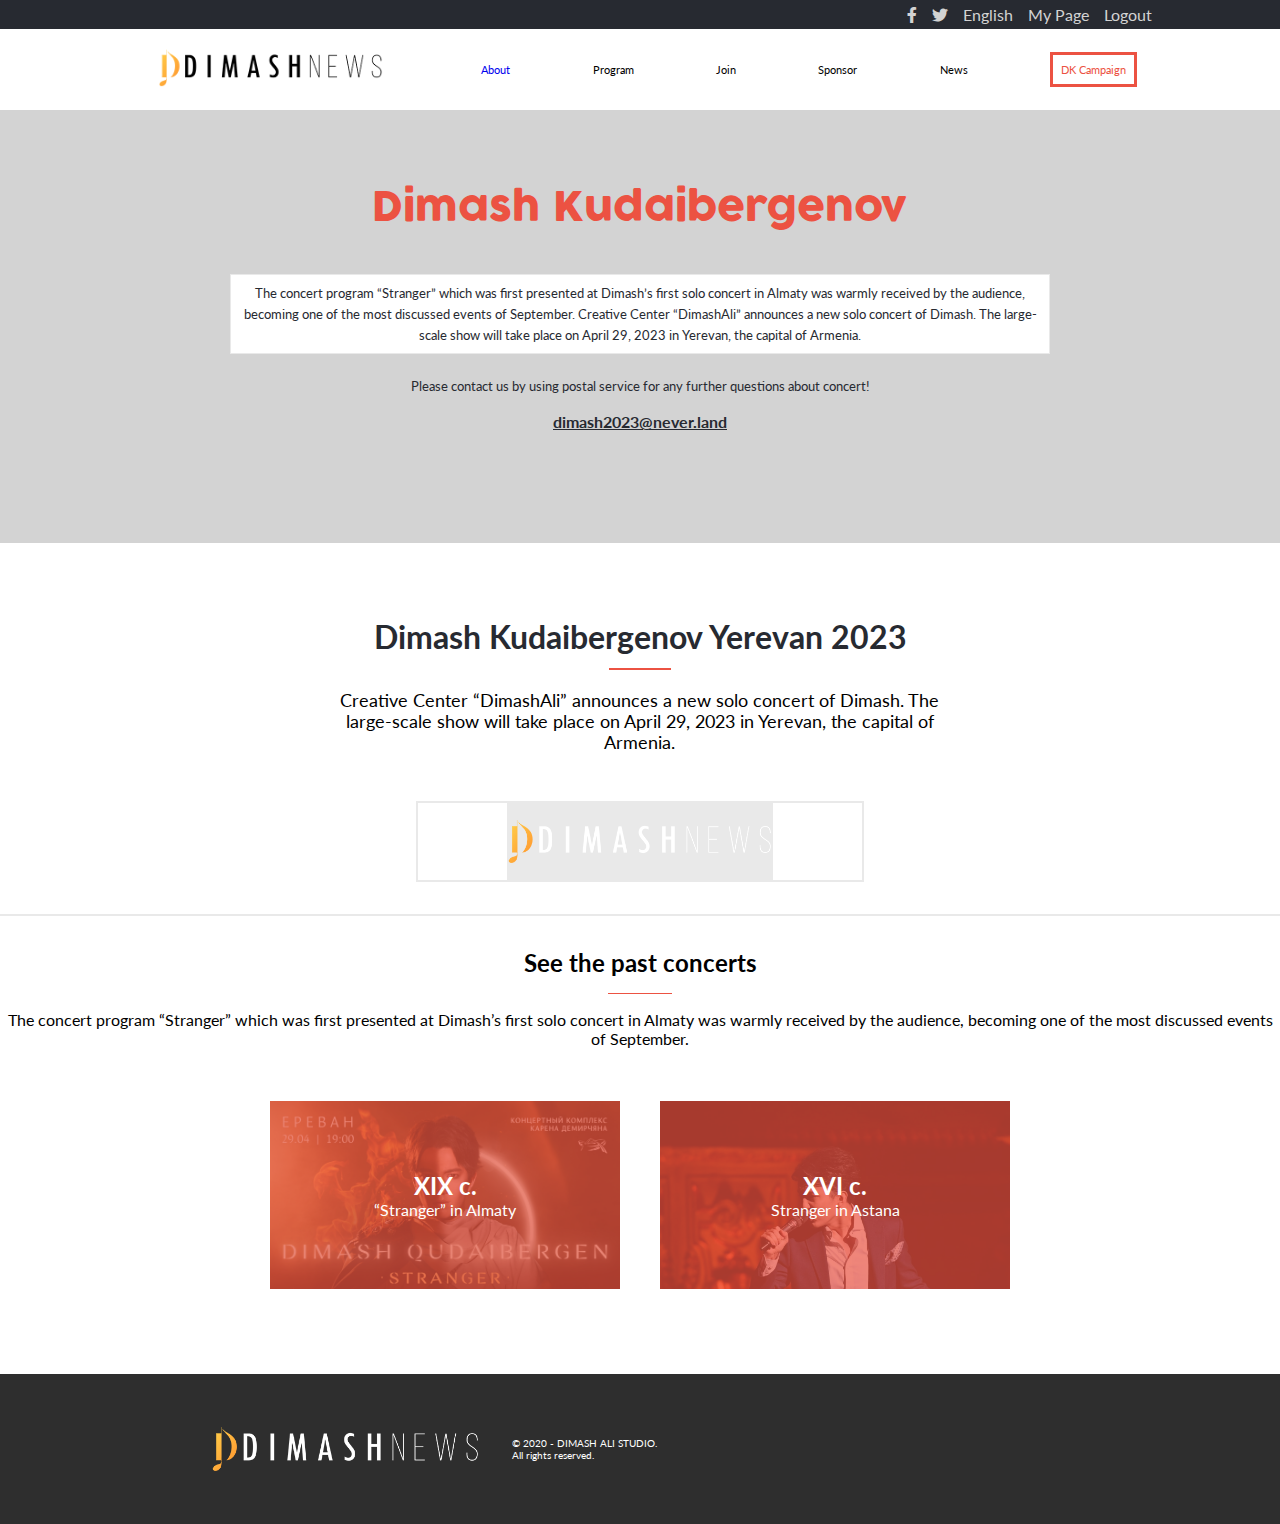
==== about.html @ eeaa068e "Add HTML, CSS, JS files" ====
<!DOCTYPE html>
<html lang="en">
<head>
  <meta charset="UTF-8">
  <meta http-equiv="X-UA-Compatible" content="IE=edge">
  <meta name="viewport" content="width=device-width, initial-scale=1.0">
  <link rel="stylesheet" href="style.css">
  <link rel="stylesheet" href="https://cdnjs.cloudflare.com/ajax/libs/font-awesome/5.15.4/css/all.min.css">
  <link rel="preconnect" href="https://fonts.googleapis.com">
  <link rel="preconnect" href="https://fonts.gstatic.com" crossorigin>
  <link href="https://fonts.googleapis.com/css2?family=Lato:ital,wght@0,100;0,300;0,400;0,700;0,900;1,100;1,300;1,400;1,700;1,900&family=Outfit:wght@100;400;700&family=Poppins&display=swap" rel="stylesheet">
  <title>About</title>
  <script src="about.js" defer></script>
</head>
<body>
  <header>
        <!--DOM mobile menu-->
        <div class="mobile-menu">

        </div>
    <nav class="nav-desktop">
      <ul class="nav-black">
        <li><i class="fab fa-facebook-f"></i></li>
        <li><i class="fab fa-twitter"></i></li>
        <li><span>English</span></li>
        <li><span>My Page</span></li>
        <li><span>Logout</span></li>
      </ul>
      <div class="nav-grey">
        <a href="index.html">
          <img src="media/logo1.png">
        </a>
        <ul> 
          <li><a class="link" href="about.html">About</a></li>
          <li><a>Program</a></li>
          <li><a>Join</a></li>
          <li><a>Sponsor</a></li>
          <li><a>News</a></li>
          <li><div class="div-orange">DK Campaign</div></li>
        </ul>
      </div>
    </nav>
  </header>
  <main>
    <section class="a-welcome">
      <div id="nav-menu" class="mobile">
        <a onclick="mobileMenu()"> 
          <i class="fas fa-bars"></i>
        </a>
      </div>
      <div class="w-div a-div">
        <p class="w-paragraph a-paragraph mobile">"“Stranger” concert, Yerevan (April 29, 2023)"</p>
        <h1 class="a-h1">
          Dimash
          Kudaibergenov
        </h1>
        <p class="a-description">
            The concert program “Stranger” which was first presented at Dimash’s first solo concert in Almaty was warmly received by the audience, becoming one of the most discussed events of September.
          <span class="a-span desktop">
            Creative Center “DimashAli” announces a new solo concert of Dimash. The large-scale show will take place on April 29, 2023 in Yerevan, the capital of Armenia.
          </span>
        </p>
        <p class="a-contact-us">
          Please contact us by using postal service for any further questions about concert!
        </p>
        <a id="email" href="#">dimash2023@never.land</a>
      </div>
    </section>
    <section class="a-logo">
      <div class="a-div-white">
        <h3 class="a-h2 mobile">
          Dimash Kudaibergenov <br> Yerevan 2023
        </h3>
        <h3 class="a-h2-d desktop">
          Dimash Kudaibergenov Yerevan 2023
        </h3>
        <div class="a-divider"></div>
        <p class="a-logo-info">
            Creative Center “DimashAli” announces a new solo concert of Dimash. The large-scale show will take place on April 29, 2023 in Yerevan, the capital of Armenia.
        </p>
      </div>
      <div class="a-logo-div">
        <img class="a-logo-image" src="media/logo.png">        
      </div>
    </section>
    <section class="a-history">
      <h3 class="a-history-h3">
        See the past concerts
      </h3>
      <div class="a-history-divider"></div>
      <p class="a-history-text">
        The concert program “Stranger” which was first presented at Dimash’s first solo concert in Almaty was warmly received by the audience, becoming one of the most discussed events of September.
      </p>
      <div class="a-past">
        <div  class="a-past-1">
          <div class="a-past-blur">
            <h2>
              XIX c.
            </h2>
            <p>
                “Stranger” in Almaty
            </p>
          </div>
        </div>
        <div class="a-past-2">
          <div class="a-past-blur">
            <h2>
              XVI c.
            </h2>
            <p>
              Stranger in Astana
            </p>
          </div>
        </div>
      </div>
    </section>
    <section class="a-partners mobile">
      <h2>
        Partners
      </h2>
      <div class="divider"></div>
      <div>
        <ul class="a-partners-list">
          <li class="a-li" id="godzilla">
            <p>godzilla</p>
          </li>
          <li class="a-li" id="doodle">
            <p>Goodie</p>
          </li>
          <li class="a-li" id="waver">
            <p>WAVER</p>
          </li>
          <li class="a-li" id="wowkakao">
            <p>wowkakao</p>
          </li>
          <li class="a-li" id="airbaloon">
            <p>airbaloon</p>
          </li>
        </ul>
      </div>
    </section>
  </main>
  <footer>
    <section class="a-footer">
      <div class="footer-image-div">
        <img class="footer-image" src="media/logo.png">    
      </div>
      <div class="footer-text">
        <p>
          © 2020 - DIMASH ALI STUDIO. <br>
           All rights reserved. 
        </p>
      </div>
    </section>
  </footer>
</body>
</html>
---- style.css ----
@import url('https://fonts.googleapis.com/css2?family=Lato:ital,wght@0,100;0,300;0,400;0,700;0,900;1,100;1,300;1,400;1,700;1,900&family=Outfit:wght@100;400;700&family=Poppins&display=swap');

* {
  box-sizing: border-box;
  margin: 0;
  font-family: "Lato", sans-serif;
}

/* Home */

@font-face {
  font-family: Cocogoose;
  src: url(fonts/сocogoose-regular.otf);
}

@font-face {
  font-family: Cocogoose-light;
  src: url(fonts/cocogoose-light.ttf);
}

/* Header */

.desktop {
  display: none;
}

.nav-desktop {
  display: none;
}

.body-noScroll {
  overflow: hidden;
}

.invisible {
  visibility: hidden;
}

#nav-menu {
  width: 100vw;
  display: flex;
  align-items: center;
  text-align: center;
  justify-content: space-between;
  padding: 14px 32px 14px 24px;
  font-size: larger;
}

.nav-list {
  display: none;
}

#id-for-js {
  display: none;
}

.mobile-menu-div {
  backdrop-filter: blur(6px);
  display: flex;
  flex-direction: column;
  height: 100%;
  top: 0;
  background-color: rgba(194, 194, 197, 0.65);
  position: fixed;
  width: 100%;
  padding: 15% 0;
}

.mobile-list {
  list-style: none;
}

.mobile-menu-div a {
  font-family: "Poppins", sans-serif;
  font-style: normal;
  font-weight: 500;
  font-size: 35px;
  line-height: 44px;
  color: white;
  display: flex;
  flex-direction: column;
  text-decoration: none;
  padding: 0 0 18px 25px;
}

.mobile-menu-close {
  height: 17px;
  width: 17px;
  padding: 0 0 56px 85%;
}

.mobile-menu-close-icon {
  width: 17px;
}

/* Main */

/* Section - Welcome */

.link {
  text-decoration: none;

  /* font-weight: 600; */

  /* font-size: 20px; */
}

.link::after {
  color: #ec5242;
}

.welcome {
  background-image: url(media/background.jpg);
  background-repeat: no-repeat;
  background-size: cover;
}

.w-div {
  padding: 0 0.5rem;
  background-color: rgba(211, 211, 211, 0.8);
}

.w-paragraph {
  color: #ec5242;
  font: 400 1rem Lato, sans-serif;
  padding: 3rem 0 0.8rem;
}

.w-h1 {
  color: #ec5242;
  font: lighter 2rem/90% Cocogoose, sans-serif;
  width: 90%;
  background-image: url(media/bokeh-1123787__340.webp);
  background-clip: unset;
  -webkit-background-clip: text;
  -webkit-text-fill-color: transparent;
}

.w-description {
  color: #272a31;
  font: 0.8rem Lato, sans-serif;
  border: 0.2rem solid rgba(211, 211, 211, 0.5);
  margin: 1rem 0;
  padding: 1rem;
}

.w-dates {
  font: normal 1.5rem/90% Cocogoose, sans-serif;
  color: #272a31;
}

.w-places {
  font: normal 0.9rem/90% Lato, sans-serif;
  color: #272a31;
  padding: 1rem 0 5rem 0;
}

/* Section - Program */

.program {
  display: flex;
  flex-direction: column;
  align-items: center;
  background-color: #272a31;
  color: #d3d3d3;
}

.program > h1 {
  font: normal 0.9rem/90% Lato, sans-serif;
}

.p-container {
  display: flex;
  flex-direction: column;
  justify-content: center;
  align-items: center;
  width: 90%;
}

.p-container > h1 {
  font: bold 1rem Lato, sans-serif;
  padding: 1.5rem 0 0.5rem 0;
}

.divider {
  width: 10%;
  height: 1px;
  background-color: #ec5242;
  margin-bottom: 1rem;
}

.p-cards {
  display: flex;
  flex-direction: column;
  justify-content: center;
  align-items: center;
}

.p-card {
  display: flex;
  align-items: center;
  margin: 0.2rem;
  background-color: rgba(201, 201, 201, 0.1);
  padding: 0.2rem;
  height: 5rem;
  width: 100%;
}

.p-icon {
  width: 15%;
}

.p-icon > i {
  display: flex;
  flex-direction: column;
  flex-wrap: wrap;
  align-content: center;
  color: #d3d3d3;
  font-size: 20px;
  text-shadow: 0.5px 0.5px #ec5242;
}

.p-card > h2 {
  color: #ec5242;
  font: bold 0.8rem Lato, sans-serif;
  width: 25%;
}

.p-card > p {
  font: normal 0.8rem Lato, sans-serif;
  width: 60%;
}

.join {
  background: #ec5242;
  margin: 2rem 0 2rem 0;
  padding: 1.5rem;
  width: 80%;
}

.j-span {
  display: flex;
  justify-content: center;
  font: bold 0.8rem Lato, sans-serif;
}

.anchor-see {
  display: none;
}

.speakers {
  display: flex;
  flex-direction: column;
  justify-content: center;
  align-items: center;
  width: 90%;
  margin: 0 5%;
}

.sp-heading {
  padding: 2rem 1rem 0.5rem 1rem;
  font: bold 1.2rem Lato, sans-serif;
}

.sp-divider {
  width: 10%;
  height: 1px;
  background-color: #ec5242;
  margin-bottom: 1rem;
}

.sp-card {
  display: flex;
  justify-content: space-between;
  width: 100%;
  padding-bottom: 30px;
}

.sp-images {
  position: relative;
  justify-content: start;
  padding: 0 10px 0 0;
  width: 35%;
}

.sp-image {
  position: absolute;
  width: 90px;
  height: 90px;
  margin: 16px -36px;
}

.sp-image-bg {
  width: 50px;
  height: 50px;
  z-index: -1;
}

.sp-details {
  width: 75%;
  height: 100%;
  padding: 5px 0 0 10px;
}

.sp-name {
  font: bold 1rem Lato, sans-serif;
  line-height: 1.5rem;
}

.sp-job {
  font: normal italic 0.7rem Lato, sans-serif;
  color: #ec5242;
  line-height: 1rem;
}

.sp-divider-grey {
  width: 15px;
  height: 2px;
  background-color: rgba(211, 211, 211, 0.9);
  margin: 0.3rem 0;
}

.sp-text {
  font: normal 0.6rem Lato, sans-serif;
  color: #272a31;
}

/* -------------------- About page -------------------- */

.a-div {
  display: flex;
  flex-direction: column;
  align-items: center;
  background-image: none;
  background-color: #d3d3d3;
}

.a-description {
  color: #272a31;
  font: 0.8rem Lato, sans-serif;
  border: 1px solid rgba(211, 211, 211, 0.5);
  margin: 1rem 0;
  padding: 0.5rem;
  background-color: white;
  text-align: center;
  line-height: 1.3rem;
}

.a-h1 {
  text-align: center;
  color: #ec5242;
  font: lighter 2rem/90% Cocogoose, sans-serif;
  width: 90%;
}

.a-contact-us {
  width: 100%;
  color: #272a31;
  font: 0.8rem Lato, sans-serif;
  padding: 0.5rem;
  text-align: center;
}

#email {
  margin: 10px 0 0 0;
  color: #272a31;
  font-family: 'Lato', sans-serif;
  font-weight: bold;
  padding: 0 0 2rem;
}

.a-welcome {
  display: flex;
  flex-direction: column;
  align-items: center;
  background-image: none;
  background-repeat: no-repeat;
  background-size: cover;
}

.a-logo {
  display: flex;
  flex-direction: column;
  align-items: center;
}

.a-div-white {
  background-color: white;
  display: flex;
  flex-direction: column;
  align-items: center;
  width: 80%;
}

.a-h2 {
  font-family: 'Lato', sans-serif;
  font-size: 1.2rem;
  text-align: center;
  color: #272a31;
  padding: 10px;
  line-height: 1.8rem;
}

.a-divider {
  width: 6%;
  height: 2px;
  background-color: #ec5242;
  margin: 0 0 20px 0;
}

.a-logo-info {
  font-family: 'Lato', sans-serif;
  text-align: center;
  font-size: 0.8rem;
  padding: 0 0 1rem;
}

.a-logo-div {
  display: flex;
  justify-content: center;
  border: 2px solid rgba(211, 211, 211, 0.5);
  width: 90%;
  margin: 0 0 2rem 0;
}

.a-logo-image {
  width: 100%;
  padding: 20px 20px;
  background-color: rgba(211, 211, 211, 0.5);
}

.a-history {
  font-family: 'Lato', sans-serif;
  display: flex;
  flex-direction: column;
  align-items: center;
  text-align: center;
  border-top: 2px solid rgba(211, 211, 211, 0.5);
}

.a-history-h3 {
  margin: 2rem 0 1rem;
}

.a-history-divider {
  width: 5%;
  height: 1px;
  background-color: #ec5242;
  margin-bottom: 1rem;
}

.a-history-text {
  padding: 1rem;
}

.a-past {
  display: flex;
  flex-direction: column;
}

.a-past-1 {
  background-image: url(media/Astana.jpg);
  margin: 5px 20px;
  background-size: 100%;
}

.a-past-blur {
  background-color: rgba(236, 82, 66, 0.7);
  padding: 70px;
  font-family: 'Lato', sans-serif;
  color: white;
  display: flex;
  flex-direction: column;
  align-items: center;
  text-align: center;
}

.a-past-2 {
  background-image: url(media/Astana.jpeg);
  margin: 5px 20px 20px;
  background-size: 100%;
}

.a-partners {
  background-color: #424347;
  display: flex;
  flex-direction: column;
  align-items: center;
}

.a-partners h2 {
  font-family: 'Lato', sans-serif;
  text-align: center;
  color: white;
  padding: 20px 0 10px;
  font-size: 1rem;
}

.a-partners-list {
  display: flex;
  align-items: center;
  flex-wrap: wrap;
  justify-content: center;
  padding: 0 0 20px;
}

.a-li {
  padding: 10px;
  list-style: none;
}

#godzilla {
  font-family: 'Lucida Sans', 'Lucida Sans Regular', 'Lucida Grande', 'Lucida Sans Unicode', 'Geneva', 'Verdana', sans-serif;
  color: rgba(211, 211, 211, 0.5);
  font-size: 1.5rem;
  font-weight: bold;
}

#doodle {
  font-family: 'Outfit', sans-serif;
  color: rgba(211, 211, 211, 0.5);
  font-size: 1.2rem;
}

#waver {
  font-family: 'Gill Sans', 'Gill Sans MT', Calibri, 'Trebuchet MS', sans-serif;
  color: rgba(211, 211, 211, 0.5);
  font-size: 1.2rem;
  font-weight: 1000;
}

#wowkakao {
  font-family: 'Lato', sans-serif;
  color: rgba(211, 211, 211, 0.5);
}

#airbaloon {
  font-family: 'Poppins', sans-serif;
  color: rgba(211, 211, 211, 0.5);
}

.footer {
  display: flex;
  padding: 10px 0 20px;
}

.footer-image-div {
  display: flex;
  align-items: center;
  justify-content: center;
  align-content: center;
  width: 50%;
}

.footer-image {
  width: 60%;
}

.footer-text {
  justify-content: center;
  align-items: center;
  display: flex;
  flex-direction: column;
  font-family: 'Lato', sans-serif;
  font-size: 10px;
}

@media only screen and (min-width: 768px) {
  .mobile {
    display: none;
  }

  #nav-menu {
    display: none;
  }

  .nav-desktop {
    display: block;
  }

  .nav-black {
    align-items: center;
    background: #272a31;
    color: #d3d3d3;
    display: flex;
    justify-content: end;
    list-style: none;
    padding: 5px 10% 5px 0;
  }

  .nav-black li {
    padding-left: 15px;
    font: normal 16px Lato, sans-serif;
  }

  .nav-grey {
    display: flex;
    padding: 15px;
    justify-content: space-between;
    list-style: none;
    width: 80%;
    margin: 0 10%;
  }

  .nav-grey img {
    width: 15rem;
    height: 3rem;
    padding: 5px 0 5px 15px;
  }

  .nav-grey ul {
    align-items: center;
    display: flex;
    font: normal 0.7rem Lato, sans-serif;
    justify-content: space-between;
    list-style: none;
    width: 70%;
  }

  .nav-grey ul li {
    display: flex;
    justify-content: space-between;
  }

  .div-orange {
    border: #ec5242;
    border-style: solid;
    border-width: 3px;
    padding: 8px;
    color: #ec5242;

    /*
     font-weight: 700;
    font-size: 20px; */
  }

  .w-div {
    padding: 5rem 10%;
  }

  .w-paragraph {
    font: 400 2rem Lato, sans-serif;
  }

  .w-h1 {
    font-size: 5rem;
    width: 50rem;
    line-height: 5.3rem;
  }

  .w-description {
    font: normal 1rem Lato, sans-serif;
    width: 30rem;
  }

  .w-dates {
    font: bold 2rem Cocogoose, sans-serif;
  }

  .p-container h1 {
    padding: 50px 0 20px;
    font-size: 35px;
  }

  .divider {
    width: 5%;
    margin: 0 0 50px;
  }

  .p-cards {
    display: flex;
    flex-direction: row;
    justify-content: center;
    text-align: center;
    width: 80%;
  }

  .p-card {
    display: flex;
    flex-direction: column;
    height: 200px;
  }

  .p-icon i {
    padding: 20px;
    display: flex;
    flex-direction: column;
    align-items: center;
    justify-content: center;
    flex-wrap: wrap;
    align-content: center;
    font-size: 40px;
  }

  .p-card h2 {
    width: 100%;
    padding: 10px;
    font-size: 20px;
  }

  .p-card > p {
    font-size: 0.7rem;
    width: 90%;
    padding: 0 0 20px;
  }

  .anchor-see {
    display: flex;
    color: white;
    padding: 60px 0 100px;
    font-family: 'Lato', sans-serif;
    font-size: 20px;
  }

  .speakers {
    display: flex;
    flex-direction: column;
    justify-content: center;
    align-items: center;
    width: 80%;
    margin: 0 10%;
  }

  .sp-div {
    display: flex;
    flex-wrap: wrap;
    justify-content: space-between;
    width: 80%;
  }

  .sp-card {
    width: 50%;
    padding-bottom: 50px;
  }

  .sp-images {
    width: 40%;
  }

  .sp-details {
    width: 60%;
    padding: 10px 10px 0 10px;
  }

  .a-h1 {
    width: 60%;
    font-size: 2.5rem;
    padding: 0 0 2rem;
  }

  .a-description {
    width: 80%;
  }

  .a-span {
    display: inline;
  }

  .a-h2-d {
    font-family: 'Lato', sans-serif;
    font-size: 2rem;
    color: #272a31;
    padding: 5rem 0 1rem;
    line-height: 1.8rem;
    display: flex;
    width: 100%;
    justify-content: center;
  }

  .a-logo-info {
    font-size: 1.1rem;
    width: 60%;
  }

  .a-logo-div {
    width: 35%;
    margin: 2rem;
  }

  .a-logo-image {
    width: 60%;
    padding: 1rem 0;
  }

  .a-history {
    margin: 0 0 5rem;
  }

  .a-history-h3 {
    font-size: 1.5rem;
  }

  .a-history-text {
    padding: 0 0 3rem;
  }

  .a-past {
    flex-direction: row;
  }

  .a-past-2 {
    margin: 5px 20px;
  }

  .a-past-blur {
    width: 350px;
  }

  .a-partners h2 {
    color: rgba(211, 211, 211, 0.5);
    font-size: 2rem;
    padding: 3rem 0 2rem;
  }

  .a-partners-list {
    padding: 0 0 2.5rem;
  }

  #godzilla {
    font-size: 2.5rem;
  }

  #doodle {
    font-size: 2.5rem;
  }

  #waver {
    font-size: 2.5rem;
  }

  #wowkakao {
    font-size: 2.5rem;
  }

  #airbaloon {
    font-size: 2.5rem;
  }

  .a-footer {
    background-color: rgba(46, 46, 46, 255);
    display: flex;
    padding: 20px 0 20px;
  }

  .a-footer p {
    color: white;
  }

  .footer-image-div {
    width: 40%;
    justify-content: flex-end;
    padding: 2rem;
  }
}
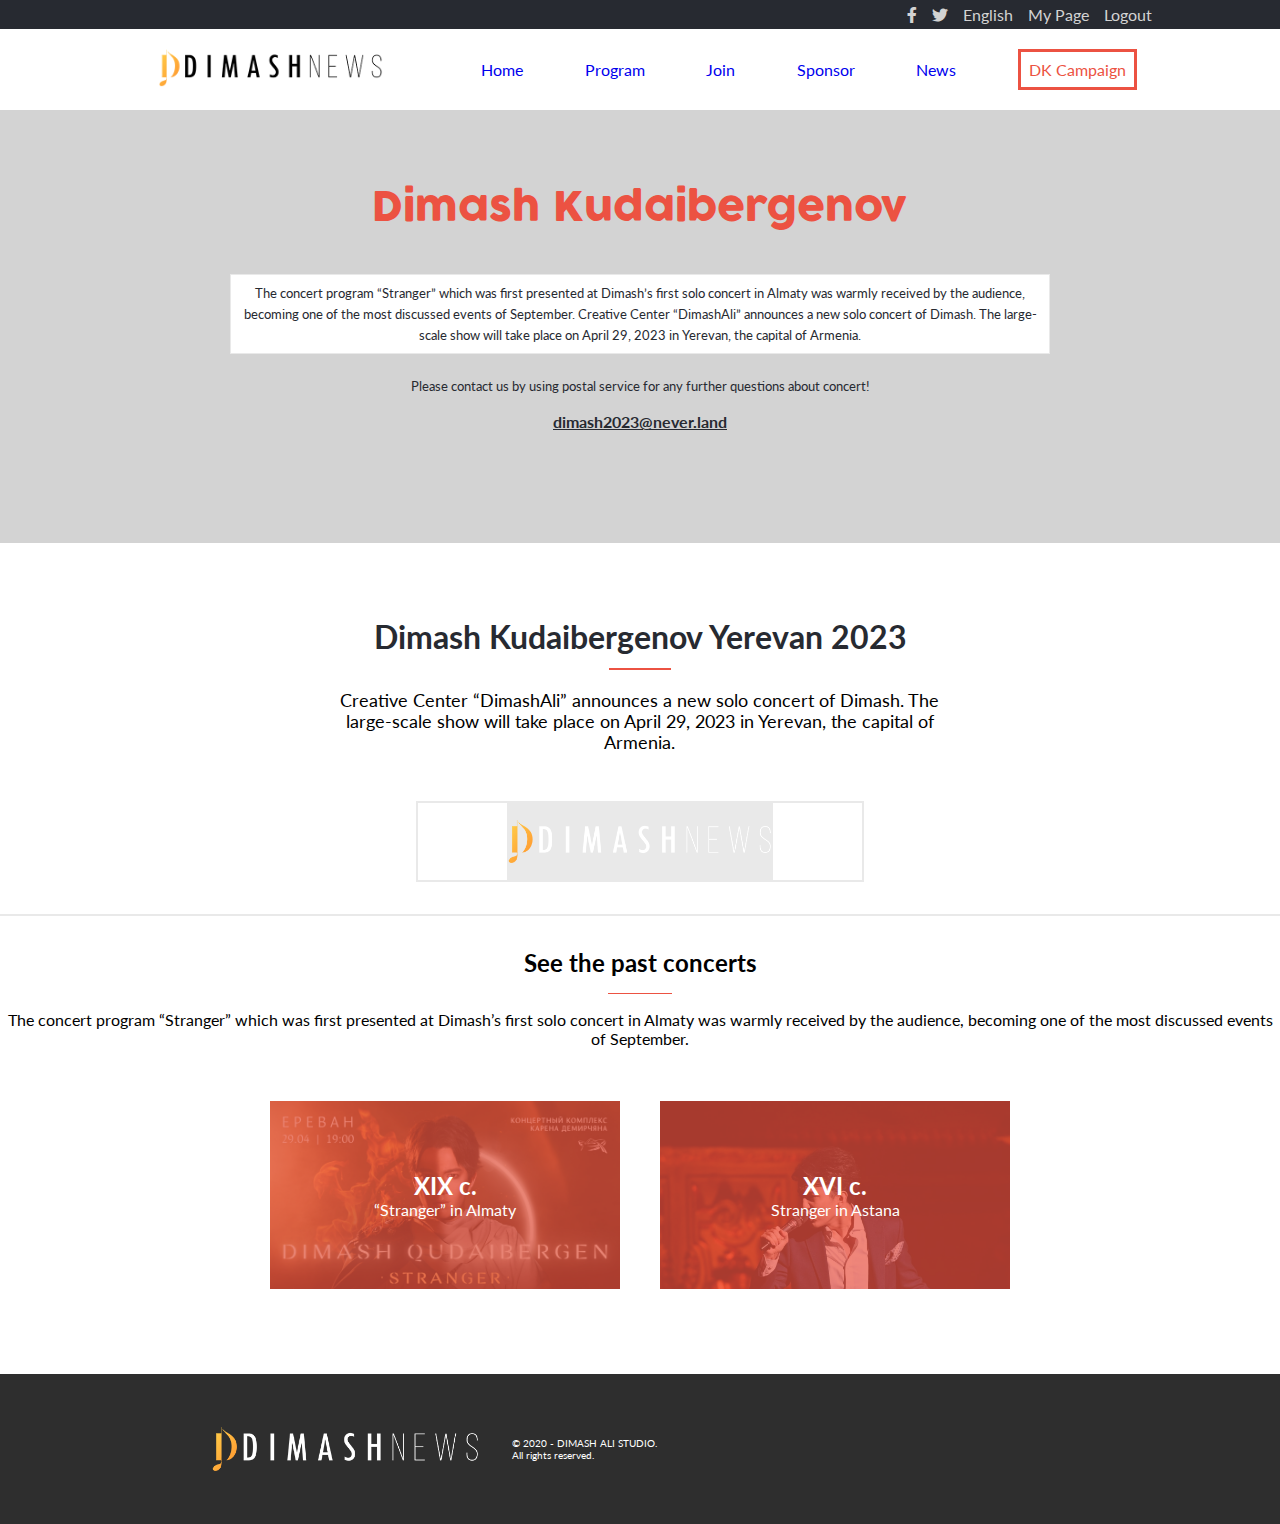
==== commit 1d64a8f6: "Modify HTML,CSS,JS files" ====
--- a/about.html
+++ b/about.html
@@ -28,14 +28,14 @@
       </ul>
       <div class="nav-grey">
         <a href="index.html">
-          <img src="media/logo1.png">
+          <img src="media/logo1.png" alt="logo">
         </a>
         <ul> 
-          <li><a class="link" href="about.html">About</a></li>
-          <li><a>Program</a></li>
-          <li><a>Join</a></li>
-          <li><a>Sponsor</a></li>
-          <li><a>News</a></li>
+          <li><a class="link" href="index.html">Home</a></li>
+          <li><a href="#">Program</a></li>
+          <li><a href="#">Join</a></li>
+          <li><a href="#">Sponsor</a></li>
+          <li><a href="#">News</a></li>
           <li><div class="div-orange">DK Campaign</div></li>
         </ul>
       </div>
@@ -80,7 +80,7 @@
         </p>
       </div>
       <div class="a-logo-div">
-        <img class="a-logo-image" src="media/logo.png">        
+        <img class="a-logo-image" src="media/logo.png" alt="logo">        
       </div>
     </section>
     <section class="a-history">
@@ -143,7 +143,7 @@
   <footer>
     <section class="a-footer">
       <div class="footer-image-div">
-        <img class="footer-image" src="media/logo.png">    
+        <img class="footer-image" src="media/logo.png" alt="logo">    
       </div>
       <div class="footer-text">
         <p>
--- a/style.css
+++ b/style.css
@@ -608,10 +608,14 @@
     padding: 5px 0 5px 15px;
   }
 
+  .nav-grey a {
+    text-decoration: none;
+  }
+
   .nav-grey ul {
     align-items: center;
     display: flex;
-    font: normal 0.7rem Lato, sans-serif;
+    font: normal 1rem Lato, sans-serif;
     justify-content: space-between;
     list-style: none;
     width: 70%;
